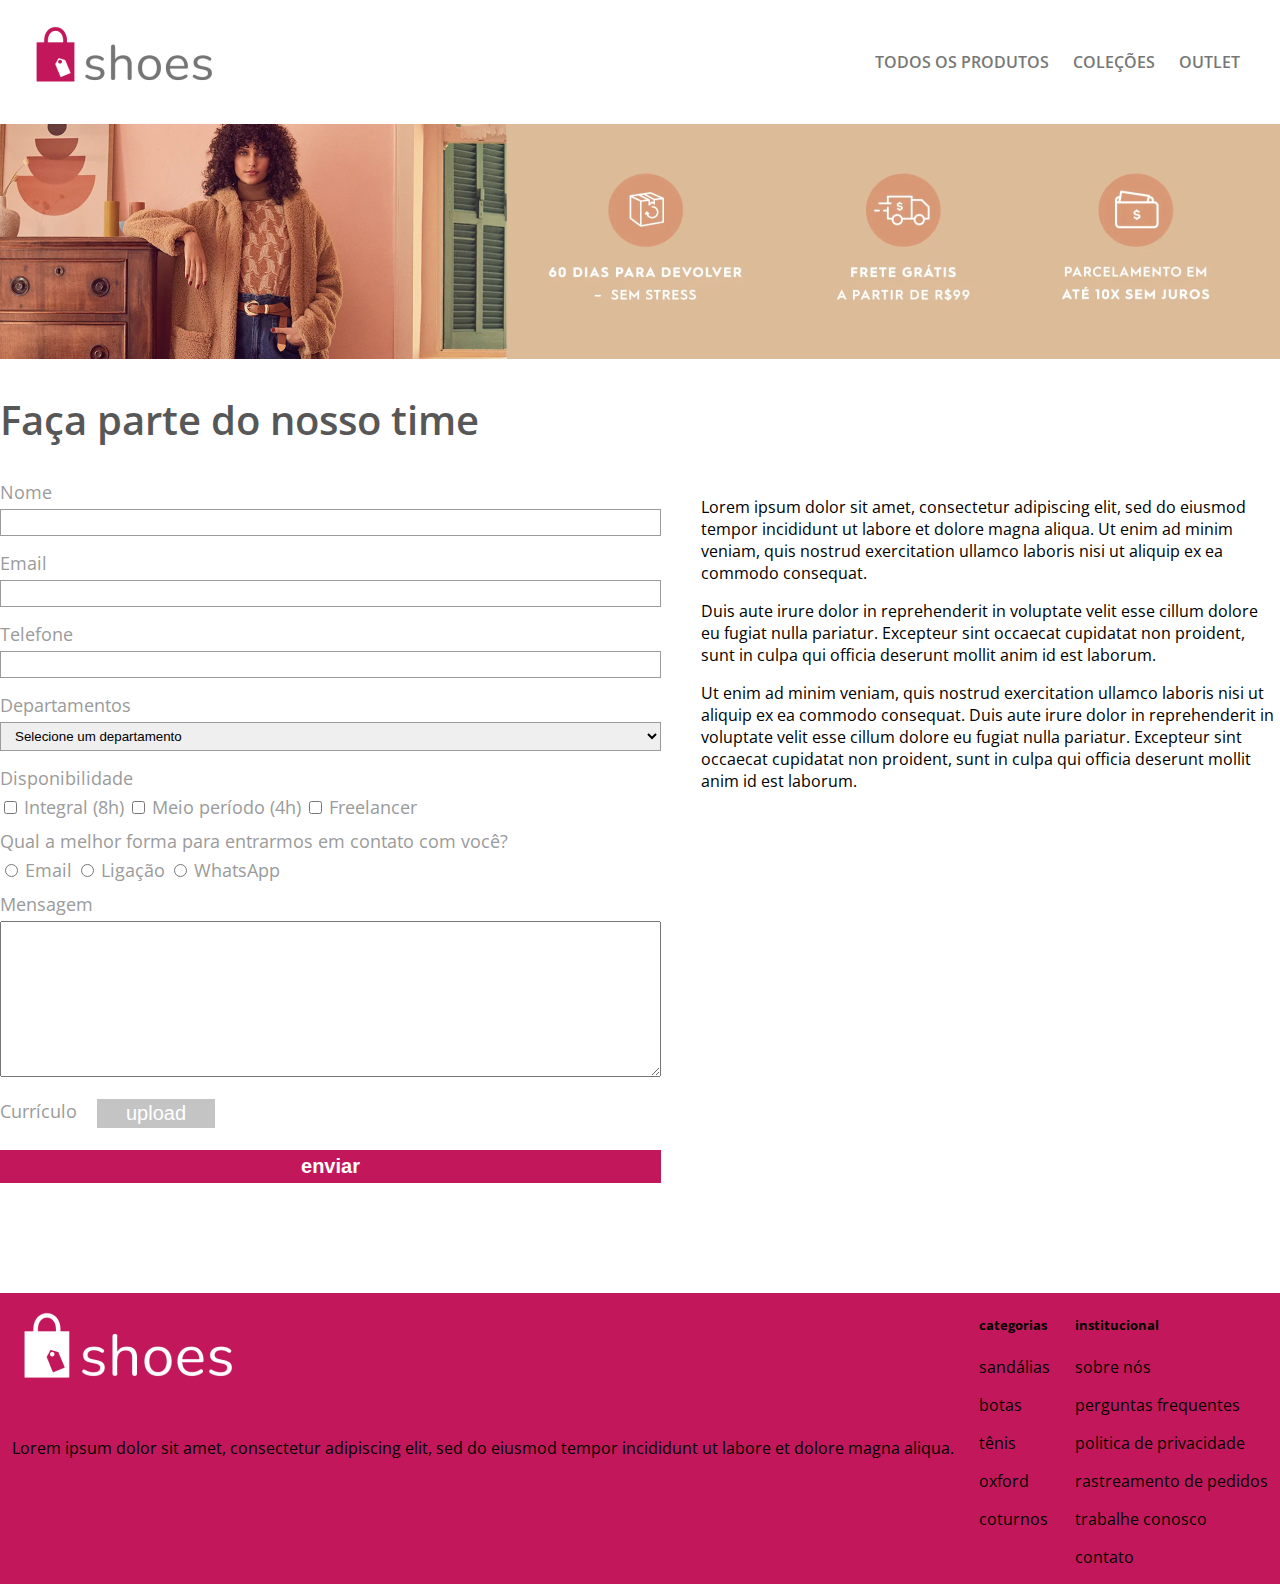
==== trabalhe-conosco.html @ d356c1dd "Criando página "Trabalhe Conosco" para a aula de Form" ====
<!DOCTYPE html>
<html lang="en">
<head>
    <meta charset="UTF-8">
    <meta http-equiv="X-UA-Compatible" content="IE=edge">
    <meta name="viewport" content="width=device-width, initial-scale=1.0">
    <link rel="preconnect" href="https://fonts.gstatic.com">
    <link href="https://fonts.googleapis.com/css2?family=Open+Sans:wght@400;600;800&display=swap" rel="stylesheet">
    <link rel="stylesheet" href="css/style.css">
    <title>Shoes Store</title>
</head>

<body>
    <header class="container">
        <img src="./img/logo-color.png" alt="Logo">
        <nav>
            <a href="#" class="nav-link">Todos os produtos</a>
            <a href="#" class="nav-link">Coleções</a>
            <a href="#" class="nav-link">Outlet</a>
        </nav>
    </header>
    <main class="container">
        <section class="banner"></section>
        <section>
            <h2 class="contact-heading">Faça parte do nosso time</h2>
            <div class="contato">
                <form action="" method="POST">
                    <label for="nome">Nome</label>
                    <input type="text" name="nome" id="nome">

                    <label for="email">Email</label>
                    <input type="email" name="email" id="email">
                    
                    <label for="telefone">Telefone</label>
                    <input type="tel" name="telefone" id="telefone">

                    <label for="departamentos">Departamentos</label>
                    <select name="departamentos" id="departamentos">
                        <option selected disabled>Selecione um departamento</option>
                        <option value="tecnologia">Tecnologia</option>
                        <option value="design">Design</option>
                        <option value="rh">Recursos Humanos</option>
                    </select>

                    <label for="">Disponibilidade</label>
                    <div class="options">
                        <input type="checkbox" name="disponibilidade" id="opcao-integral">
                        <label for="opcao-integral">Integral (8h)</label>
    
                        <input type="checkbox" name="disponibilidade" id="opcao-meio">
                        <label for="opcao-meio">Meio período (4h)</label>
                        
                        <input type="checkbox" name="disponibilidade" id="opcao-freelancer">
                        <label for="opcao-freelancer">Freelancer</label>
                    </div>
                    
                    <label for="">Qual a melhor forma para entrarmos em contato com você?</label>
                    <div class="options">
                        <input type="radio" name="email" id="email">
                        <label for="email">Email</label>

                        <input type="radio" name="ligacao" id="ligacao">
                        <label for="ligacao">Ligação</label>

                        <input type="radio" name="whatsapp" id="whatsapp">
                        <label for="whatsapp">WhatsApp</label>
                    </div>

                    <label for="">Mensagem</label>
                    <textarea name="mensagem" id="mensagem" cols="80" rows="10"></textarea>
                
                    <div class="curriculo">
                        <label for="">Currículo</label>
                        <button type="upload" id="upload">upload</button>
                    </div>

                    <button type="submit" id="submit">enviar</button>

                </form>
                <article>
                    <p>Lorem ipsum dolor sit amet, consectetur adipiscing elit, sed do eiusmod tempor incididunt ut labore et dolore magna aliqua. Ut enim ad minim veniam, quis nostrud exercitation ullamco laboris nisi ut aliquip ex ea commodo consequat.</p>
                    <p>Duis aute irure dolor in reprehenderit in voluptate velit esse cillum dolore eu fugiat nulla pariatur. Excepteur sint occaecat cupidatat non proident, sunt in culpa qui officia deserunt mollit anim id est laborum.</p>
                    <p>Ut enim ad minim veniam, quis nostrud exercitation ullamco laboris nisi ut aliquip ex ea commodo consequat. Duis aute irure dolor in reprehenderit in voluptate velit esse cillum dolore eu fugiat nulla pariatur. Excepteur sint occaecat cupidatat non proident, sunt in culpa qui officia deserunt mollit anim id est laborum.</p>
                </article>
            </div>
        </section>
    </main>

    <footer class="container">
        <section class="geral">
            <img src="img\logo-white.png" alt="Logo">  
            <p>Lorem ipsum dolor sit amet, consectetur adipiscing elit, sed do eiusmod tempor incididunt ut labore et dolore magna aliqua.</p>
        </section>
        <section class="categorias">
            <h5>categorias</h5> 
            <p>sandálias</p>
            <p>botas</p>
            <p>tênis</p>
            <p>oxford</p>
            <p>coturnos</p>
        </section>
        <section class="institucional">
            <h5>institucional</h5>
            <p>sobre nós</p>
            <p>perguntas frequentes</p>
            <p>politica de privacidade</p>
            <p>rastreamento de pedidos</p>
            <p>trabalhe conosco</p>
            <p>contato</p>
        </section>
    </footer>
</body>
</html>
---- css/style.css ----
/* Aula de Flexbox */

* {
    box-sizing: border-box;
}

body {
    font-family: 'Open Sans', sans-serif;
    margin: 0;
}

.container {
    width: 100%;
    max-width: 1280px;
    margin: 0 auto;
}

header {
    display: flex;
    align-items: center;
    justify-content: space-between;
    padding: 10px 20px;
}

.nav-link {
    color: #777;
    font-weight: 600;
    text-decoration: none;
    text-transform: uppercase;
    padding-right: 20px;
}

main {
    padding-bottom: 110px;
}

.banner {
    background-image: url(../img/banner.png);
    height: 235px;
}

/* Aula de Form - Especifico para "trabalhe-conosco.html" */

.contato {
    display: flex;
}

.contact-heading {
    font-size: 40px;
    font-weight: 600;
    color: #575757;
}

form, article {
    flex: 1;
}

form {
    display: flex;
    flex-direction: column;
    margin-right: 40px;
    color: #9b9b9b;
}

input, select {
    margin-bottom: 15px;
    padding: 5px 10px;
    border: solid 1px #9b9b9b;
}

label {
    font-size: 18px;
    margin-bottom: 5px;
}

.curriculo {
    display: flex;
    margin: 22px 0;
}

button#upload {
    background-color: #C4C4C4;
    color: #FFFFFF;
    font-size: 20px;
    border: none;
    width: 118px;
    padding: 0 10px;
    margin-left: 20px;
}

button#submit {
    background-color: #C2185B;
    color: #FFFFFF;
    font-weight: 700;
    font-size: 20px;
    border: none;
    padding: 5px 10px;
}

/* Atividade - Parte 1 */

.encontre-seu-estilo h2 {
    text-align: center;
}

.featured {
    display: flex;
    justify-content: center;
}

.trinta-off {
    background-color: #C2185B;
}

.trinta-off h2 {
    text-align: center;
}

.promo {
    display: flex;
    justify-content: center;
}

.detalhes-sandalia {
    display: flex;
    justify-content: center;
}

.detalhes-sandalia > .coluna {
    display: flex;
    flex-direction: column;
    align-items: center;
    justify-content: space-between;
}

.button {
    background-color: #C2185B;
}

footer {
    background-color: #C2185B;
    display: flex;
    justify-content: space-around;
    align-items: flex-start;
}
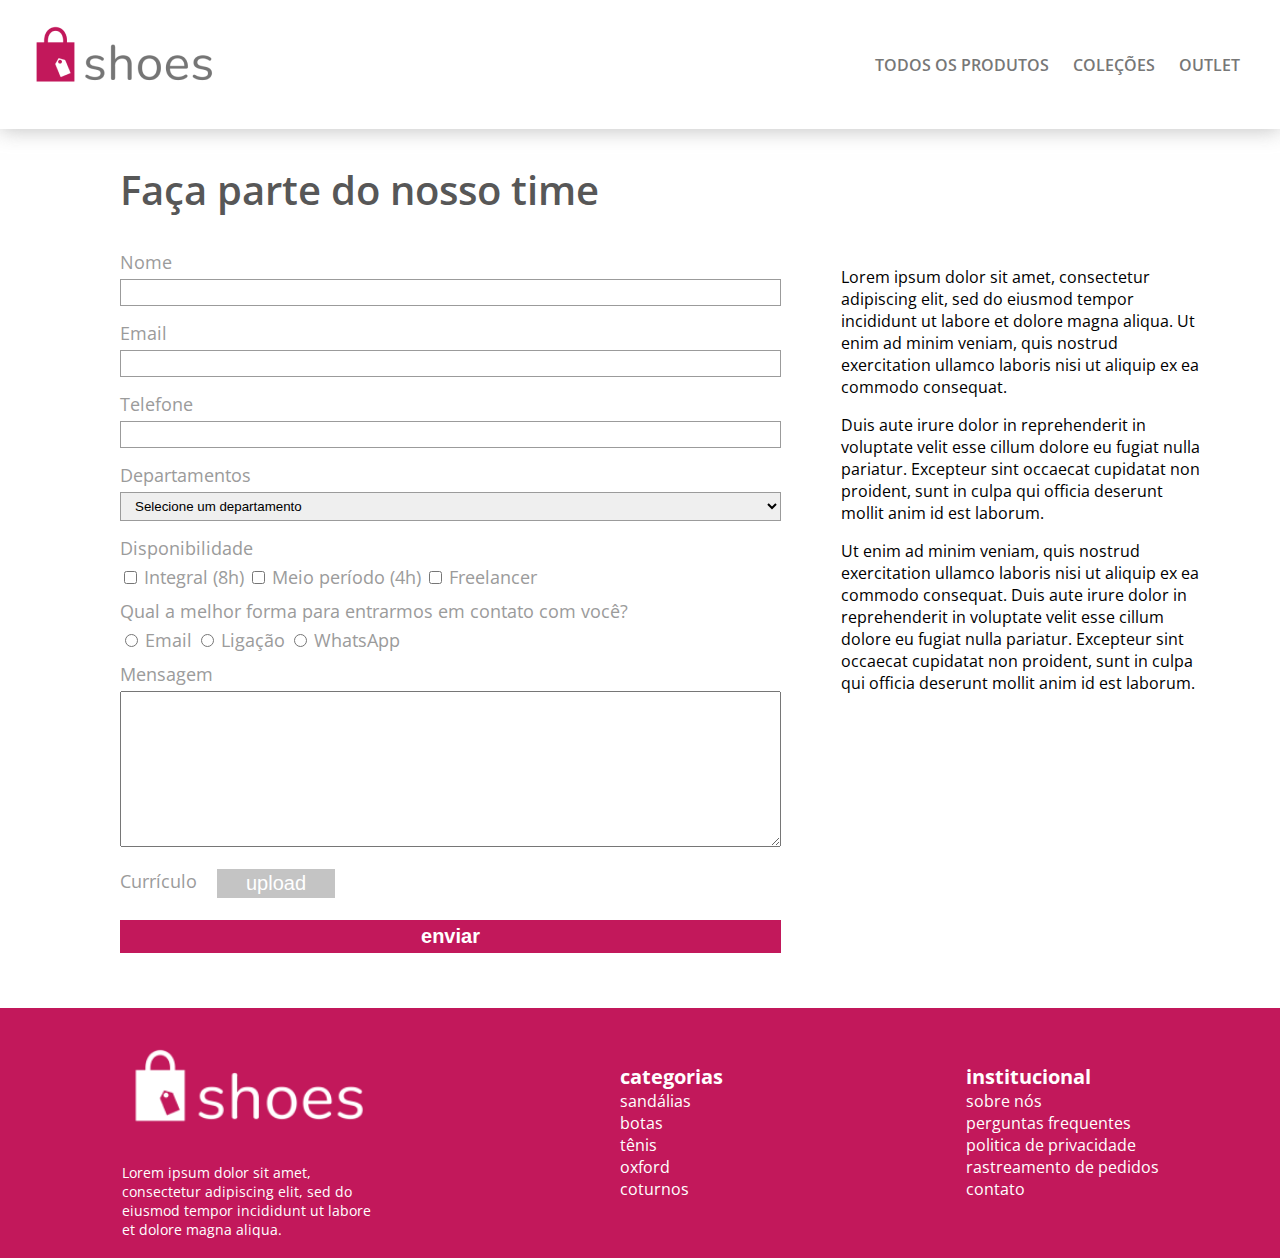
==== commit dbd9a384: "Estilo do footer + links entre as páginas" ====
--- a/trabalhe-conosco.html
+++ b/trabalhe-conosco.html
@@ -1,6 +1,6 @@
 <!DOCTYPE html>
 <html lang="en">
-<head>
+  <head>
     <meta charset="UTF-8">
     <meta http-equiv="X-UA-Compatible" content="IE=edge">
     <meta name="viewport" content="width=device-width, initial-scale=1.0">
@@ -8,106 +8,125 @@
     <link href="https://fonts.googleapis.com/css2?family=Open+Sans:wght@400;600;800&display=swap" rel="stylesheet">
     <link rel="stylesheet" href="css/style.css">
     <title>Shoes Store</title>
-</head>
+  </head>
 
-<body>
-    <header class="container">
-        <img src="./img/logo-color.png" alt="Logo">
-        <nav>
-            <a href="#" class="nav-link">Todos os produtos</a>
-            <a href="#" class="nav-link">Coleções</a>
-            <a href="#" class="nav-link">Outlet</a>
-        </nav>
+  <body>
+    <header class="container trabalhe-conosco">
+      <a href="index.html">
+          <img src="./img/logo-color.png" alt="Logo">
+      </a>
+      <nav>
+        <a href="#" class="nav-link">Todos os produtos</a>
+        <a href="#" class="nav-link">Coleções</a>
+        <a href="#" class="nav-link">Outlet</a>
+      </nav>
     </header>
+    
     <main class="container">
-        <section class="banner"></section>
-        <section>
-            <h2 class="contact-heading">Faça parte do nosso time</h2>
-            <div class="contato">
-                <form action="" method="POST">
-                    <label for="nome">Nome</label>
-                    <input type="text" name="nome" id="nome">
+      <section class="conteudo-principal">
+        <h2 class="contact-heading">Faça parte do nosso time</h2>
+        <div class="contato">
+          <form action="" method="POST">
+            <label for="nome">Nome</label>
+            <input type="text" name="nome" id="nome">
 
-                    <label for="email">Email</label>
-                    <input type="email" name="email" id="email">
-                    
-                    <label for="telefone">Telefone</label>
-                    <input type="tel" name="telefone" id="telefone">
+            <label for="email">Email</label>
+            <input type="email" name="email" id="email">
 
-                    <label for="departamentos">Departamentos</label>
-                    <select name="departamentos" id="departamentos">
-                        <option selected disabled>Selecione um departamento</option>
-                        <option value="tecnologia">Tecnologia</option>
-                        <option value="design">Design</option>
-                        <option value="rh">Recursos Humanos</option>
-                    </select>
+            <label for="telefone">Telefone</label>
+            <input type="tel" name="telefone" id="telefone">
 
-                    <label for="">Disponibilidade</label>
-                    <div class="options">
-                        <input type="checkbox" name="disponibilidade" id="opcao-integral">
-                        <label for="opcao-integral">Integral (8h)</label>
-    
-                        <input type="checkbox" name="disponibilidade" id="opcao-meio">
-                        <label for="opcao-meio">Meio período (4h)</label>
-                        
-                        <input type="checkbox" name="disponibilidade" id="opcao-freelancer">
-                        <label for="opcao-freelancer">Freelancer</label>
-                    </div>
-                    
-                    <label for="">Qual a melhor forma para entrarmos em contato com você?</label>
-                    <div class="options">
-                        <input type="radio" name="email" id="email">
-                        <label for="email">Email</label>
+            <label for="departamentos">Departamentos</label>
+            <select name="departamentos" id="departamentos">
+              <option selected disabled>Selecione um departamento</option>
+              <option value="tecnologia">Tecnologia</option>
+              <option value="design">Design</option>
+              <option value="rh">Recursos Humanos</option>
+            </select>
 
-                        <input type="radio" name="ligacao" id="ligacao">
-                        <label for="ligacao">Ligação</label>
+            <label for="">Disponibilidade</label>
+            <div class="options">
+              <input type="checkbox" name="disponibilidade" id="opcao-integral">
+              <label for="opcao-integral">Integral (8h)</label>
 
-                        <input type="radio" name="whatsapp" id="whatsapp">
-                        <label for="whatsapp">WhatsApp</label>
-                    </div>
+              <input type="checkbox" name="disponibilidade" id="opcao-meio">
+              <label for="opcao-meio">Meio período (4h)</label>
 
-                    <label for="">Mensagem</label>
-                    <textarea name="mensagem" id="mensagem" cols="80" rows="10"></textarea>
-                
-                    <div class="curriculo">
-                        <label for="">Currículo</label>
-                        <button type="upload" id="upload">upload</button>
-                    </div>
+              <input type="checkbox" name="disponibilidade" id="opcao-freelancer">
+              <label for="opcao-freelancer">Freelancer</label>
+            </div>
 
-                    <button type="submit" id="submit">enviar</button>
+            <label for="">Qual a melhor forma para entrarmos em contato com você?</label>
+            <div class="options">
+              <input type="radio" name="email" id="email">
+              <label for="email">Email</label>
 
-                </form>
-                <article>
-                    <p>Lorem ipsum dolor sit amet, consectetur adipiscing elit, sed do eiusmod tempor incididunt ut labore et dolore magna aliqua. Ut enim ad minim veniam, quis nostrud exercitation ullamco laboris nisi ut aliquip ex ea commodo consequat.</p>
-                    <p>Duis aute irure dolor in reprehenderit in voluptate velit esse cillum dolore eu fugiat nulla pariatur. Excepteur sint occaecat cupidatat non proident, sunt in culpa qui officia deserunt mollit anim id est laborum.</p>
-                    <p>Ut enim ad minim veniam, quis nostrud exercitation ullamco laboris nisi ut aliquip ex ea commodo consequat. Duis aute irure dolor in reprehenderit in voluptate velit esse cillum dolore eu fugiat nulla pariatur. Excepteur sint occaecat cupidatat non proident, sunt in culpa qui officia deserunt mollit anim id est laborum.</p>
-                </article>
+              <input type="radio" name="ligacao" id="ligacao">
+              <label for="ligacao">Ligação</label>
+
+              <input type="radio" name="whatsapp" id="whatsapp">
+              <label for="whatsapp">WhatsApp</label>
             </div>
-        </section>
+
+            <label for="">Mensagem</label>
+            <textarea name="mensagem" id="mensagem" cols="80" rows="10"></textarea>
+
+            <div class="curriculo">
+              <label for="">Currículo</label>
+              <button type="upload" id="upload">upload</button>
+            </div>
+
+            <button type="submit" id="submit">enviar</button>
+          </form>
+          <article>
+            <p>
+              Lorem ipsum dolor sit amet, consectetur adipiscing elit, sed do
+              eiusmod tempor incididunt ut labore et dolore magna aliqua. Ut
+              enim ad minim veniam, quis nostrud exercitation ullamco laboris
+              nisi ut aliquip ex ea commodo consequat.
+            </p>
+            <p>
+              Duis aute irure dolor in reprehenderit in voluptate velit esse
+              cillum dolore eu fugiat nulla pariatur. Excepteur sint occaecat
+              cupidatat non proident, sunt in culpa qui officia deserunt mollit
+              anim id est laborum.
+            </p>
+            <p>
+              Ut enim ad minim veniam, quis nostrud exercitation ullamco laboris
+              nisi ut aliquip ex ea commodo consequat. Duis aute irure dolor in
+              reprehenderit in voluptate velit esse cillum dolore eu fugiat
+              nulla pariatur. Excepteur sint occaecat cupidatat non proident,
+              sunt in culpa qui officia deserunt mollit anim id est laborum.
+            </p>
+          </article>
+        </div>
+      </section>
     </main>
 
     <footer class="container">
-        <section class="geral">
-            <img src="img\logo-white.png" alt="Logo">  
-            <p>Lorem ipsum dolor sit amet, consectetur adipiscing elit, sed do eiusmod tempor incididunt ut labore et dolore magna aliqua.</p>
-        </section>
-        <section class="categorias">
-            <h5>categorias</h5> 
-            <p>sandálias</p>
-            <p>botas</p>
-            <p>tênis</p>
-            <p>oxford</p>
-            <p>coturnos</p>
-        </section>
-        <section class="institucional">
-            <h5>institucional</h5>
-            <p>sobre nós</p>
-            <p>perguntas frequentes</p>
-            <p>politica de privacidade</p>
-            <p>rastreamento de pedidos</p>
-            <p>trabalhe conosco</p>
-            <p>contato</p>
-        </section>
+      <section class="geral">
+        <img src="img\logo-white.png" alt="Logo">
+        <p>
+          Lorem ipsum dolor sit amet, consectetur adipiscing elit, sed do
+          eiusmod tempor incididunt ut labore et dolore magna aliqua.
+        </p>
+      </section>
+      <section class="categorias">
+        <h5>categorias</h5>
+        <p>sandálias</p>
+        <p>botas</p>
+        <p>tênis</p>
+        <p>oxford</p>
+        <p>coturnos</p>
+      </section>
+      <section class="institucional">
+        <h5>institucional</h5>
+        <p>sobre nós</p>
+        <p>perguntas frequentes</p>
+        <p>politica de privacidade</p>
+        <p>rastreamento de pedidos</p>
+        <p>contato</p>
+      </section>
     </footer>
-</body>
+  </body>
 </html>--- a/css/style.css
+++ b/css/style.css
@@ -30,16 +30,20 @@
     padding-right: 20px;
 }
 
-main {
-    padding-bottom: 110px;
-}
-
 .banner {
     background-image: url(../img/banner.png);
     height: 235px;
 }
 
 /* Aula de Form - Especifico para "trabalhe-conosco.html" */
+
+header.trabalhe-conosco {
+  box-shadow: 0px 1px 20px rgba(159, 159, 159, 0.65);
+}
+
+.conteudo-principal {
+  margin: 25px 80px 55px 120px;
+}
 
 .contato {
     display: flex;
@@ -58,7 +62,7 @@
 form {
     display: flex;
     flex-direction: column;
-    margin-right: 40px;
+    margin-right: 60px;
     color: #9b9b9b;
 }
 
@@ -124,6 +128,7 @@
 .detalhes-sandalia {
     display: flex;
     justify-content: center;
+    padding-bottom: 110px;
 }
 
 .detalhes-sandalia > .coluna {
@@ -139,7 +144,226 @@
 
 footer {
     background-color: #C2185B;
+    color: #FFFFFF;
+    height: 250px;
     display: flex;
     justify-content: space-around;
     align-items: flex-start;
 }
+
+footer .geral {
+  font-size: 14px;
+  width: 255px;
+  padding-top: 20px;
+  display: flex;
+  flex-direction: column;
+  justify-content: center;
+}
+
+.categorias, .institucional {
+  margin: 55px 0;
+}
+
+footer h5 {
+  font-weight: 700;
+  font-size: 20px;
+  margin: 0;
+}
+
+footer a {
+  text-decoration: none;
+  color: #FFFFFF;
+}
+
+footer p {
+  margin: 0;
+}
+
+
+/* 
+h2 {
+  font-family: "Open Sans";
+  font-style: normal;
+  font-weight: 800;
+  font-size: 60px;
+  line-height: 82px;
+  text-align: center;
+  color: #000000;
+  padding-top: 68px;
+  padding-bottom: 82px;
+}
+
+.featured {
+  display: flex;
+  justify-content: space-evenly;
+  align-items: center;
+  padding-bottom: 207px;
+}
+
+.off {
+  display: flex;
+  flex-direction: column;
+  justify-content: space-evenly;
+  width: 1280px;
+  height: 662px;
+  left: 0px;
+  top: 1554px;
+  background: #C2185B;
+}
+
+h3 {
+  margin: 0;
+  font-family: "Open Sans";
+  font-style: normal;
+  font-weight: 800;
+  font-size: 44px;
+  line-height: 60px;
+  color: #FFFFFF;
+  text-align: center;
+  text-transform: uppercase;
+}
+
+.promo {
+  display: flex;
+  align-items: flex-start;
+  justify-content: space-evenly;
+  padding-bottom: 50px;
+}
+
+.promo1 {
+  width: 260px;
+  height: 388px;
+  left: 102px;
+  top: 1729px;
+  background: #FFFFFF;
+  box-shadow: 0px 2px 6px rgba(0, 0, 0, 0.25);
+}
+
+.produto {
+  text-transform: uppercase;
+  font-family: "Open Sans";
+  font-weight: 600;
+  font-size: 16px;
+  line-height: 22px;
+  color: #000000;
+  padding-top: 18px;
+  padding-left: 11px;
+}
+
+.preco {
+  font-family: "Open Sans";
+  font-style: normal;
+  font-weight: normal;
+  font-size: 16px;
+  line-height: 22px;
+  color: #000000;
+  padding-bottom: 18px;
+  padding-left: 11px;
+}
+
+.detalhes-sandalia {
+      display:flex;
+      flex-direction: row;
+      margin: 163px 105px 125px 127px;
+  }
+
+.coluna {
+    display:flex;
+    flex-direction: column;
+    justify-content: space-between;
+    padding-right: 28px;
+}
+
+.sandalia {
+    margin: 0;
+    text-transform: uppercase;
+    font-family: "Open Sans";
+    font-style: normal;
+    font-weight: 600;
+    font-size: 39px;
+    line-height: 53px;
+}
+
+.button {
+  width: 403px;
+  height: 99px;
+  left: 127px;
+  top: 2501px;
+  background: #C2185B;
+}
+
+.button p {
+  margin: 0;
+  font-family: "Open Sans";
+  font-style: normal;
+  font-weight: 600;
+  font-size: 39px;
+  line-height: 53px;
+  color: #FFFFFF;
+  text-align: center;
+  padding-top: 23px;
+  padding-bottom: 23px;
+}
+
+footer {
+  display: flex;
+  align-items: center;
+  justify-content: space-between;
+  margin: 0 auto;
+  width: 1280px;
+  height: 248px;
+  left: 0px;
+  top: 3434px;
+  background: #C2185B;
+}
+
+footer .geral p {
+  margin-left: 127px;
+  width: 255px;
+  height: 91px;
+  left: 128px;
+  top: 3553px;
+  font-family: Open Sans;
+  font-style: normal;
+  font-weight: normal;
+  font-size: 14px;
+  line-height: 19px;
+  color: #FFFFFF;
+}
+
+footer .geral img {
+  padding-left: 127px;
+}
+
+h5 {
+  margin: 0;
+  font-family: "Open Sans";
+  font-style: normal;
+  font-weight: bold;
+  font-size: 20px;
+  line-height: 27px;
+  color: #FFFFFF;
+}
+.categorias {
+  margin-left: 150px;
+  width: 104px;
+  height: 137px;
+  font-family: "Open Sans";
+  font-style: normal;
+  font-weight: 400;
+  font-size: 16px;
+  line-height: 21px;
+  color: #FFFFFF;
+}
+
+.institucional {
+  margin-right: 148px;
+  width: 246px;
+  height: 161px;
+  font-family: "Open Sans";
+  font-style: normal;
+  font-weight: 400;
+  font-size: 16px;
+  line-height: 21px;
+  color: #FFFFFF;
+} */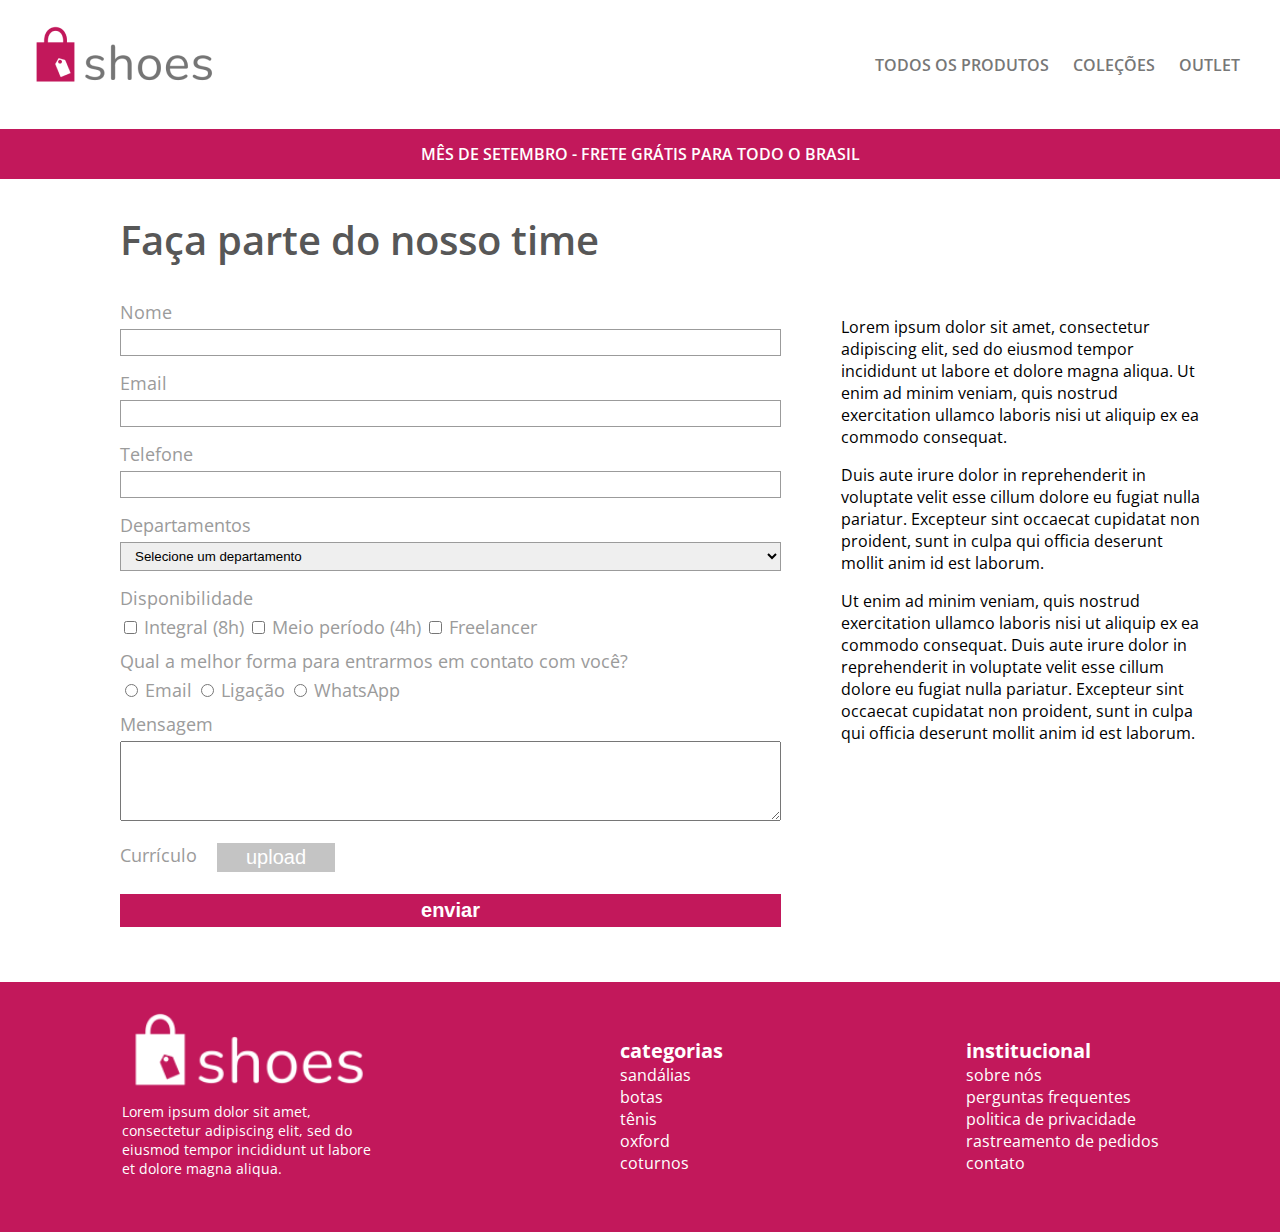
==== commit a07f2c32: "Adicionando banner promocional e transitions" ====
--- a/trabalhe-conosco.html
+++ b/trabalhe-conosco.html
@@ -23,6 +23,12 @@
     </header>
     
     <main class="container">
+      <section class="promo-frete">
+        <div class="red-box"></div>
+        <div class="texto-promo">
+          <span>mês de setembro - frete grátis para todo o Brasil</span>
+        </div>
+      </section>
       <section class="conteudo-principal">
         <h2 class="contact-heading">Faça parte do nosso time</h2>
         <div class="contato">
@@ -73,7 +79,7 @@
 
             <div class="curriculo">
               <label for="">Currículo</label>
-              <button type="upload" id="upload">upload</button>
+              <button type="button" id="upload">upload</button>
             </div>
 
             <button type="submit" id="submit">enviar</button>
--- a/css/style.css
+++ b/css/style.css
@@ -77,6 +77,10 @@
     margin-bottom: 5px;
 }
 
+textarea {
+  height: 80px;
+}
+
 .curriculo {
     display: flex;
     margin: 22px 0;
@@ -103,21 +107,37 @@
 
 /* Atividade - Parte 1 */
 
-.encontre-seu-estilo h2 {
+section.encontre-seu-estilo h2 {
     text-align: center;
+    font-weight: 800;
+    font-size: 60px;
+    padding: 20px 0;
 }
 
 .featured {
     display: flex;
     justify-content: center;
-}
-
-.trinta-off {
-    background-color: #C2185B;
+    align-items: center;
+    margin-bottom: 200px;
+}
+
+img#photoshoot-1 {
+  padding-right: 55px;
+}
+
+section.trinta-off {
+    background-color: #C2185B;
+    height: 660px;
 }
 
 .trinta-off h2 {
-    text-align: center;
+  color: #FFFFFF;
+  text-align: center;
+  font-weight: 800;
+  font-size: 44px;
+  text-transform: uppercase;
+  padding: 60px 0;
+  margin: 0;
 }
 
 .promo {
@@ -125,21 +145,60 @@
     justify-content: center;
 }
 
-.detalhes-sandalia {
+.detalhes-1, .detalhes-2, .detalhes-3, .detalhes-4 {
+  display: flex;
+  flex-direction: column;
+}
+
+.detalhes-1, .detalhes-2, .detalhes-3 {
+  padding-right: 18px;
+}
+
+.descricao {
+  background-color: #FFFFFF;
+  padding: 15px 0 30px 10px;
+}
+
+.descricao p {
+  margin: 0;
+}
+
+.titulo p {
+  font-weight: 600;
+  text-transform: uppercase;
+}
+
+section.detalhes-sandalia {
     display: flex;
     justify-content: center;
-    padding-bottom: 110px;
-}
-
-.detalhes-sandalia > .coluna {
+    margin: 160px 120px 110px;
+}
+
+.detalhes-sandalia h2 {
+  font-weight: 600;
+  font-size: 39px;
+  text-transform: uppercase;
+  margin: 0;
+}
+
+.coluna-detalhes {
     display: flex;
     flex-direction: column;
-    align-items: center;
-    justify-content: space-between;
+    align-items: flex-start;
 }
 
 .button {
     background-color: #C2185B;
+    color: #FFFFFF;
+    width: 400px;
+    margin: 20px 0 55px;
+}
+
+.button p {
+  text-align: center;
+  font-weight: 600;
+  font-size: 39px;
+  margin: 20px 0;
 }
 
 footer {
@@ -154,7 +213,7 @@
 footer .geral {
   font-size: 14px;
   width: 255px;
-  padding-top: 20px;
+  padding-top: 10px;
   display: flex;
   flex-direction: column;
   justify-content: center;
@@ -179,191 +238,61 @@
   margin: 0;
 }
 
-
-/* 
-h2 {
-  font-family: "Open Sans";
-  font-style: normal;
-  font-weight: 800;
-  font-size: 60px;
-  line-height: 82px;
+.geral {
+  position: relative;
+}
+
+.geral p {
+  position: absolute;
+  top: 120px;
+}
+
+/* Atividade - Position e z-index */
+
+.container {
+  position: relative;
+}
+
+.promo-frete {
+  position: sticky;
+  top: 0;
+}
+
+.texto-promo {
+  position: absolute;
+  color: #FFFFFF;
+  text-transform: uppercase;
+  font-weight: 600;
   text-align: center;
-  color: #000000;
-  padding-top: 68px;
-  padding-bottom: 82px;
-}
-
-.featured {
-  display: flex;
-  justify-content: space-evenly;
-  align-items: center;
-  padding-bottom: 207px;
-}
-
-.off {
-  display: flex;
-  flex-direction: column;
-  justify-content: space-evenly;
-  width: 1280px;
-  height: 662px;
-  left: 0px;
-  top: 1554px;
-  background: #C2185B;
-}
-
-h3 {
-  margin: 0;
-  font-family: "Open Sans";
-  font-style: normal;
-  font-weight: 800;
-  font-size: 44px;
-  line-height: 60px;
-  color: #FFFFFF;
-  text-align: center;
-  text-transform: uppercase;
-}
-
-.promo {
-  display: flex;
-  align-items: flex-start;
-  justify-content: space-evenly;
-  padding-bottom: 50px;
-}
-
-.promo1 {
-  width: 260px;
-  height: 388px;
-  left: 102px;
-  top: 1729px;
-  background: #FFFFFF;
-  box-shadow: 0px 2px 6px rgba(0, 0, 0, 0.25);
-}
-
-.produto {
-  text-transform: uppercase;
-  font-family: "Open Sans";
-  font-weight: 600;
-  font-size: 16px;
-  line-height: 22px;
-  color: #000000;
-  padding-top: 18px;
-  padding-left: 11px;
-}
-
-.preco {
-  font-family: "Open Sans";
-  font-style: normal;
-  font-weight: normal;
-  font-size: 16px;
-  line-height: 22px;
-  color: #000000;
-  padding-bottom: 18px;
-  padding-left: 11px;
-}
-
-.detalhes-sandalia {
-      display:flex;
-      flex-direction: row;
-      margin: 163px 105px 125px 127px;
-  }
-
-.coluna {
-    display:flex;
-    flex-direction: column;
-    justify-content: space-between;
-    padding-right: 28px;
-}
-
-.sandalia {
-    margin: 0;
-    text-transform: uppercase;
-    font-family: "Open Sans";
-    font-style: normal;
-    font-weight: 600;
-    font-size: 39px;
-    line-height: 53px;
-}
-
-.button {
-  width: 403px;
-  height: 99px;
-  left: 127px;
-  top: 2501px;
-  background: #C2185B;
-}
-
-.button p {
-  margin: 0;
-  font-family: "Open Sans";
-  font-style: normal;
-  font-weight: 600;
-  font-size: 39px;
-  line-height: 53px;
-  color: #FFFFFF;
-  text-align: center;
-  padding-top: 23px;
-  padding-bottom: 23px;
-}
-
-footer {
-  display: flex;
-  align-items: center;
-  justify-content: space-between;
-  margin: 0 auto;
-  width: 1280px;
-  height: 248px;
-  left: 0px;
-  top: 3434px;
-  background: #C2185B;
-}
-
-footer .geral p {
-  margin-left: 127px;
-  width: 255px;
-  height: 91px;
-  left: 128px;
-  top: 3553px;
-  font-family: Open Sans;
-  font-style: normal;
-  font-weight: normal;
-  font-size: 14px;
-  line-height: 19px;
-  color: #FFFFFF;
-}
-
-footer .geral img {
-  padding-left: 127px;
-}
-
-h5 {
-  margin: 0;
-  font-family: "Open Sans";
-  font-style: normal;
-  font-weight: bold;
-  font-size: 20px;
-  line-height: 27px;
-  color: #FFFFFF;
-}
-.categorias {
-  margin-left: 150px;
-  width: 104px;
-  height: 137px;
-  font-family: "Open Sans";
-  font-style: normal;
-  font-weight: 400;
-  font-size: 16px;
-  line-height: 21px;
-  color: #FFFFFF;
-}
-
-.institucional {
-  margin-right: 148px;
-  width: 246px;
-  height: 161px;
-  font-family: "Open Sans";
-  font-style: normal;
-  font-weight: 400;
-  font-size: 16px;
-  line-height: 21px;
-  color: #FFFFFF;
-} */+  width: 100%;
+  margin-top: 14.2px;
+  top: 0;
+  /* z-index: 1; */
+}
+
+.red-box {
+  height: 50px;
+  background-color: #C2185B;
+  /* position: absolute;
+  z-index: 15; */
+}
+
+/* Atividade - Transitions */
+
+.texto-promo {
+  transition: all 0.3s;
+}
+.texto-promo:hover {
+  font-size: 24px;
+  color: aqua;
+  top: -5px;
+}
+
+button#submit {
+  transition: all 3s;
+}
+button#submit:hover {
+  color: #C2185B;
+  background-color: #FFFFFF;
+  box-shadow: 0px 1px 20px rgba(159, 159, 159, 0.65);
+}
